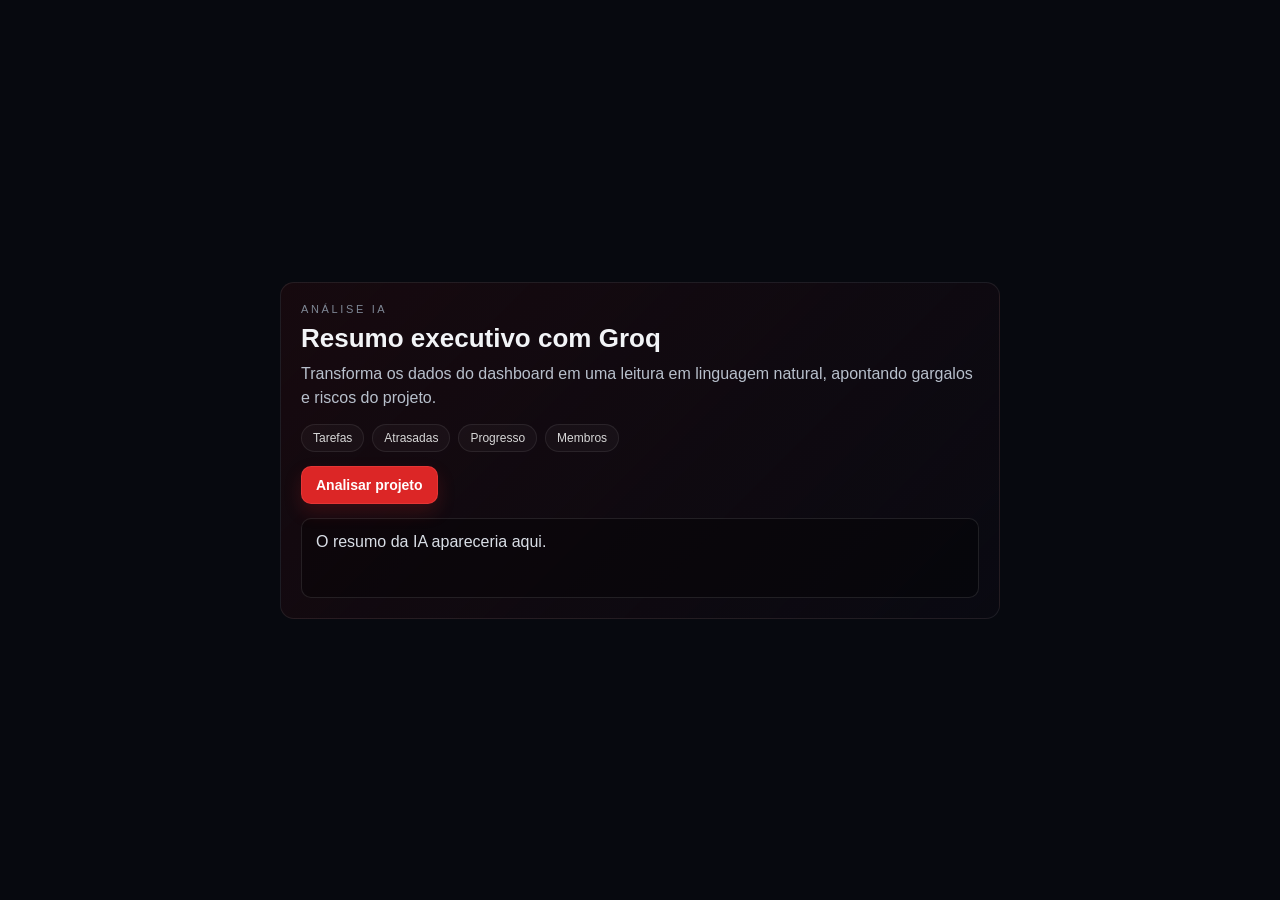
==== docs/lucas_delmiro/index.html @ f49bc153 "#7 #8 feat: adiciona integração com IA do Groq, adiciona botão de voltar para a mainpage e organiza " ====
<!DOCTYPE html>
<html lang="pt-BR">
<head>
	<meta charset="UTF-8">
	<meta name="viewport" content="width=device-width, initial-scale=1.0">
	<title>Lucas Delmiro - Card IA</title>
	<link rel="stylesheet" href="style.css">
</head>
<body>
	<main class="page">
		<section class="ai-panel">
			<p class="label">Análise IA</p>
			<h1>Resumo executivo com Groq</h1>
			<p class="description">
				Transforma os dados do dashboard em uma leitura em linguagem natural,
				apontando gargalos e riscos do projeto.
			</p>

			<div class="chips">
				<span>Tarefas</span>
				<span>Atrasadas</span>
				<span>Progresso</span>
				<span>Membros</span>
			</div>

			<button class="btn" type="button">Analisar projeto</button>

			<div class="output">
				O resumo da IA apareceria aqui.
			</div>
		</section>
	</main>
</body>
</html>
---- docs/lucas_delmiro/style.css ----
* {
  box-sizing: border-box;
}

body {
  margin: 0;
  font-family: "Segoe UI", Tahoma, Geneva, Verdana, sans-serif;
  background: #07090f;
  color: #f2f4f7;
}

.page {
  min-height: 100vh;
  display: grid;
  place-items: center;
  padding: 20px;
}

.ai-panel {
  width: min(720px, 100%);
  border: 1px solid rgba(255, 255, 255, 0.08);
  border-radius: 14px;
  padding: 20px;
  background: linear-gradient(135deg, rgba(120, 15, 15, 0.14), rgba(10, 10, 18, 0.96));
}

.label {
  margin: 0;
  font-size: 11px;
  letter-spacing: 0.24em;
  text-transform: uppercase;
  color: #7f8896;
}

.ai-panel h1 {
  margin: 8px 0;
  font-size: 26px;
}

.description {
  margin: 0;
  color: #b8c0cc;
  line-height: 1.5;
}

.chips {
  display: flex;
  gap: 8px;
  flex-wrap: wrap;
  margin: 14px 0;
}

.chips span {
  border: 1px solid rgba(255, 255, 255, 0.08);
  border-radius: 999px;
  padding: 6px 11px;
  font-size: 12px;
  color: #d7d7d7;
  background: rgba(255, 255, 255, 0.03);
}

.btn {
  border: 1px solid rgba(239, 68, 68, 0.5);
  border-radius: 10px;
  background: #dc2626;
  color: #fff;
  font-size: 14px;
  font-weight: 600;
  padding: 10px 14px;
  cursor: pointer;
  transition: transform 0.2s ease, box-shadow 0.2s ease, background 0.2s ease;
  box-shadow: 0 8px 18px rgba(220, 38, 38, 0.18);
}

.btn:hover {
  background: #b91c1c;
  transform: translateY(-3px) scale(1.03);
  box-shadow: 0 12px 22px rgba(220, 38, 38, 0.28);
}

.btn:active {
  transform: translateY(-1px) scale(1.01);
}

.output {
  margin-top: 14px;
  border: 1px solid rgba(255, 255, 255, 0.1);
  border-radius: 10px;
  background: rgba(0, 0, 0, 0.3);
  padding: 14px;
  color: #d9dee6;
  min-height: 80px;
}
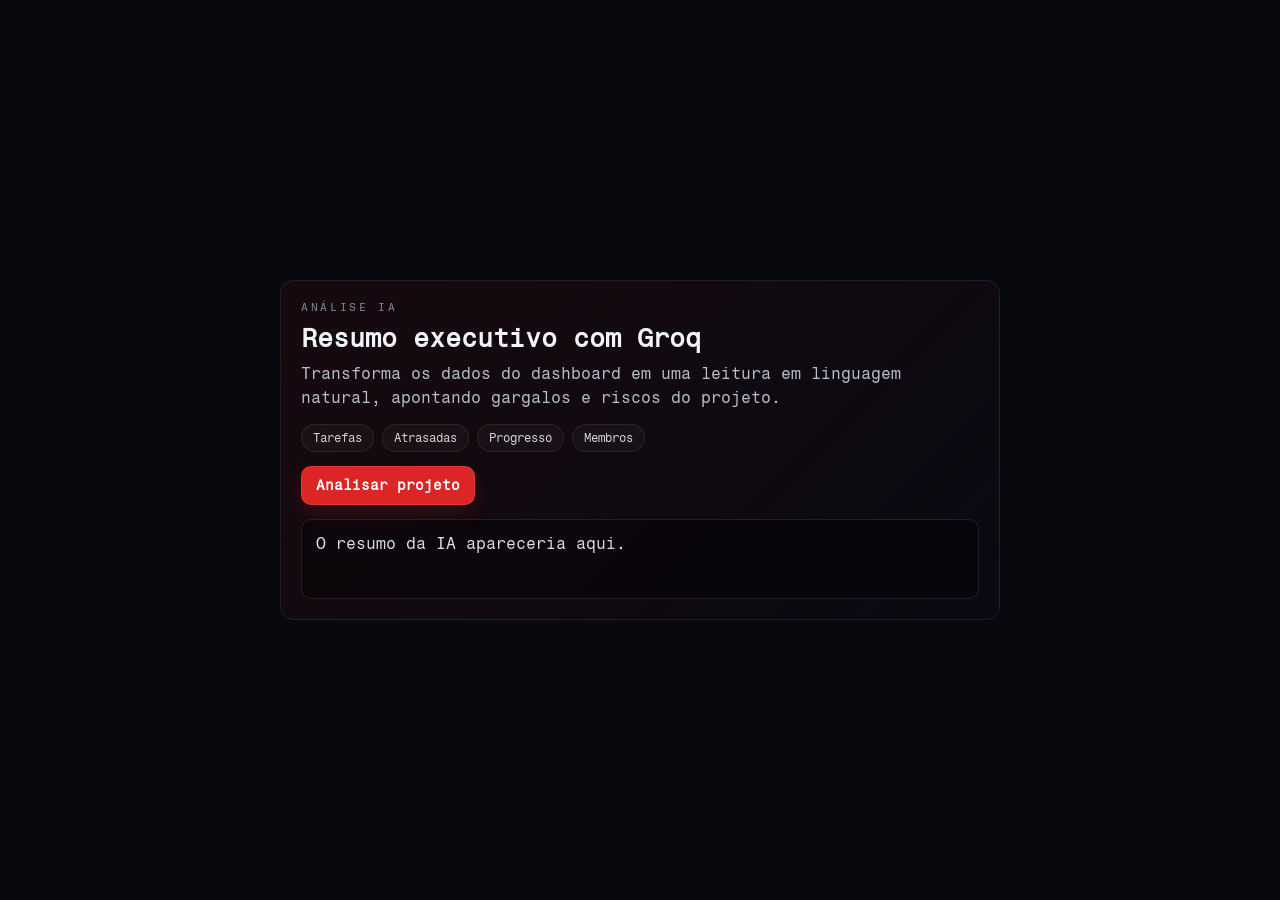
==== commit 7f1d5836: "adiciona sketch individual do Lucas Delmirio, preenche o docs da entrega individual do Lucas, altera" ====
--- a/docs/lucas_delmiro/index.html
+++ b/docs/lucas_delmiro/index.html
@@ -4,6 +4,7 @@
 	<meta charset="UTF-8">
 	<meta name="viewport" content="width=device-width, initial-scale=1.0">
 	<title>Lucas Delmiro - Card IA</title>
+	<link href="https://fonts.googleapis.com/css2?family=Fragment+Mono&display=swap" rel="stylesheet">
 	<link rel="stylesheet" href="style.css">
 </head>
 <body>
@@ -23,6 +24,7 @@
 				<span>Membros</span>
 			</div>
 
+			<!-- Botão sem JS nesta entrega individual — a integração real fica em ai.js e dashboard.js na entrega em grupo -->
 			<button class="btn" type="button">Analisar projeto</button>
 
 			<div class="output">
--- a/docs/lucas_delmiro/style.css
+++ b/docs/lucas_delmiro/style.css
@@ -4,7 +4,7 @@
 
 body {
   margin: 0;
-  font-family: "Segoe UI", Tahoma, Geneva, Verdana, sans-serif;
+  font-family: "Fragment Mono", monospace;
   background: #07090f;
   color: #f2f4f7;
 }
@@ -68,6 +68,7 @@
   font-weight: 600;
   padding: 10px 14px;
   cursor: pointer;
+  font-family: "Fragment Mono", monospace;
   transition: transform 0.2s ease, box-shadow 0.2s ease, background 0.2s ease;
   box-shadow: 0 8px 18px rgba(220, 38, 38, 0.18);
 }
